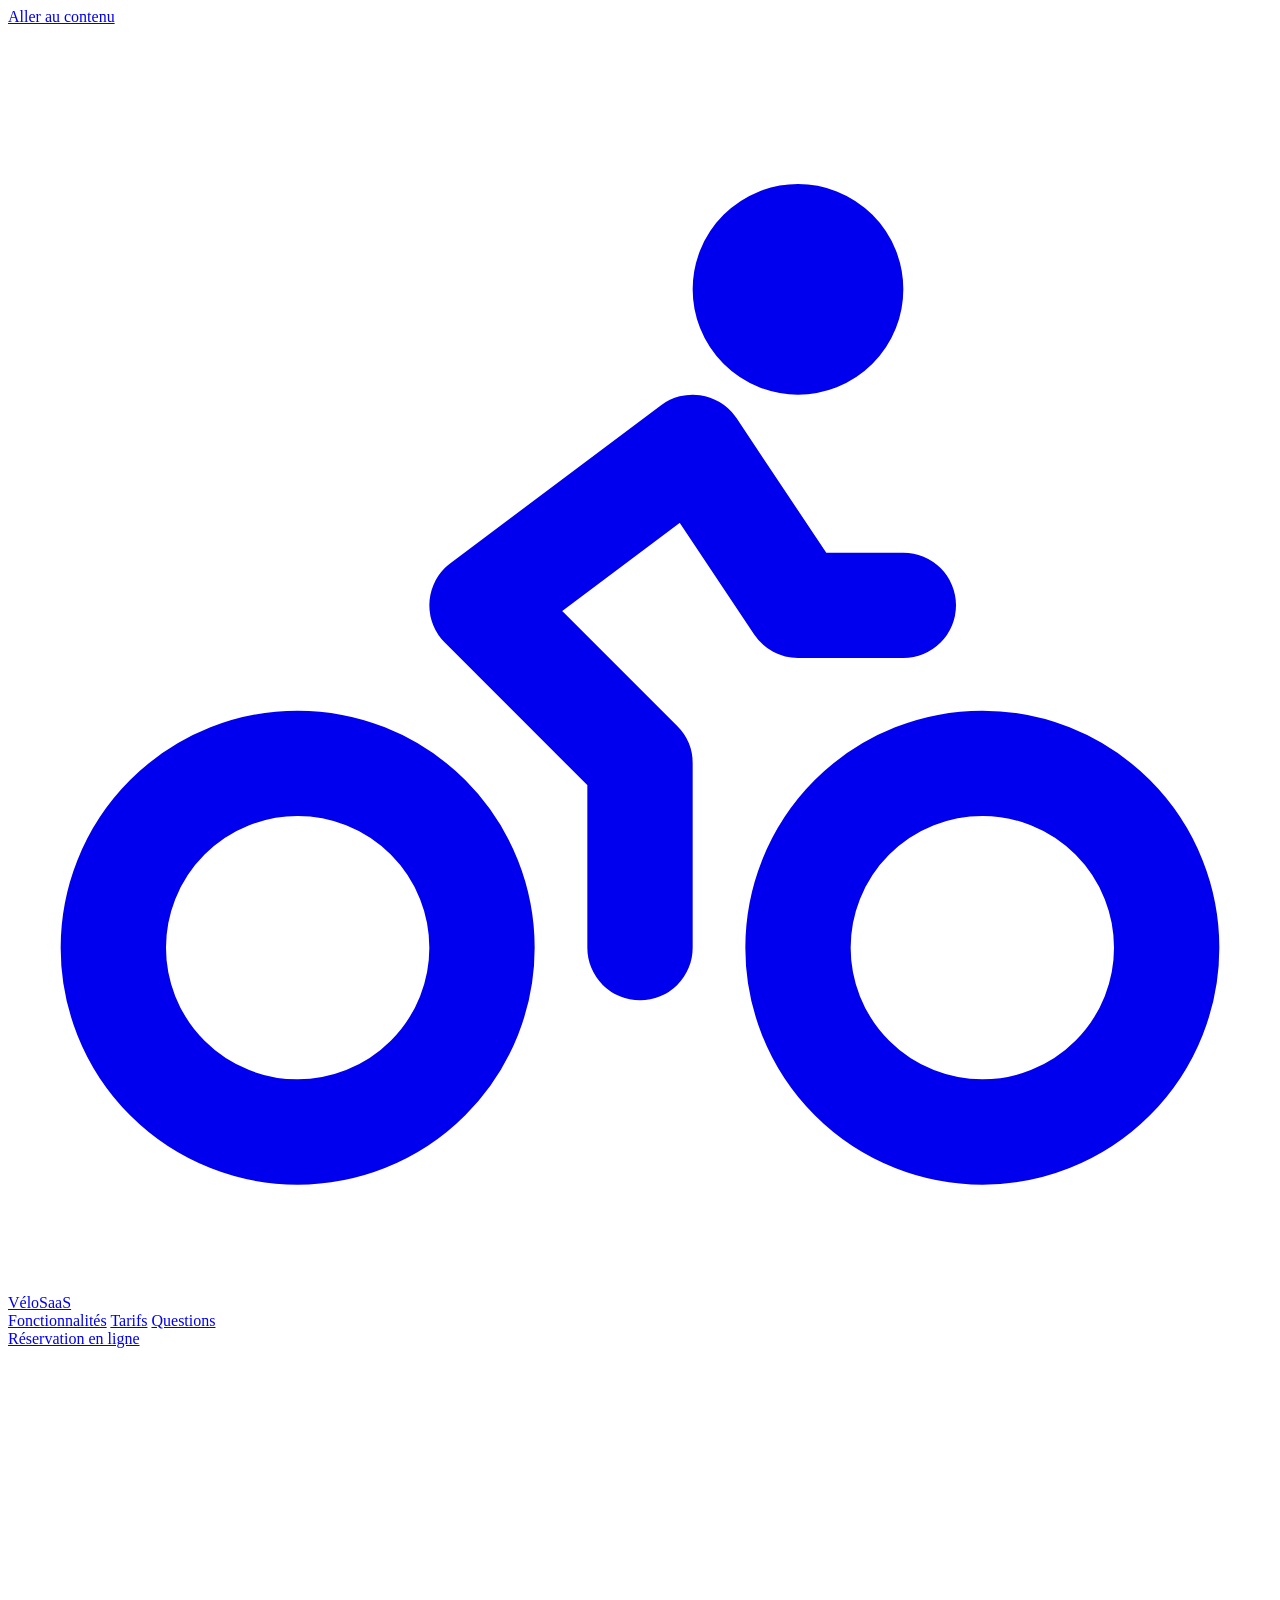
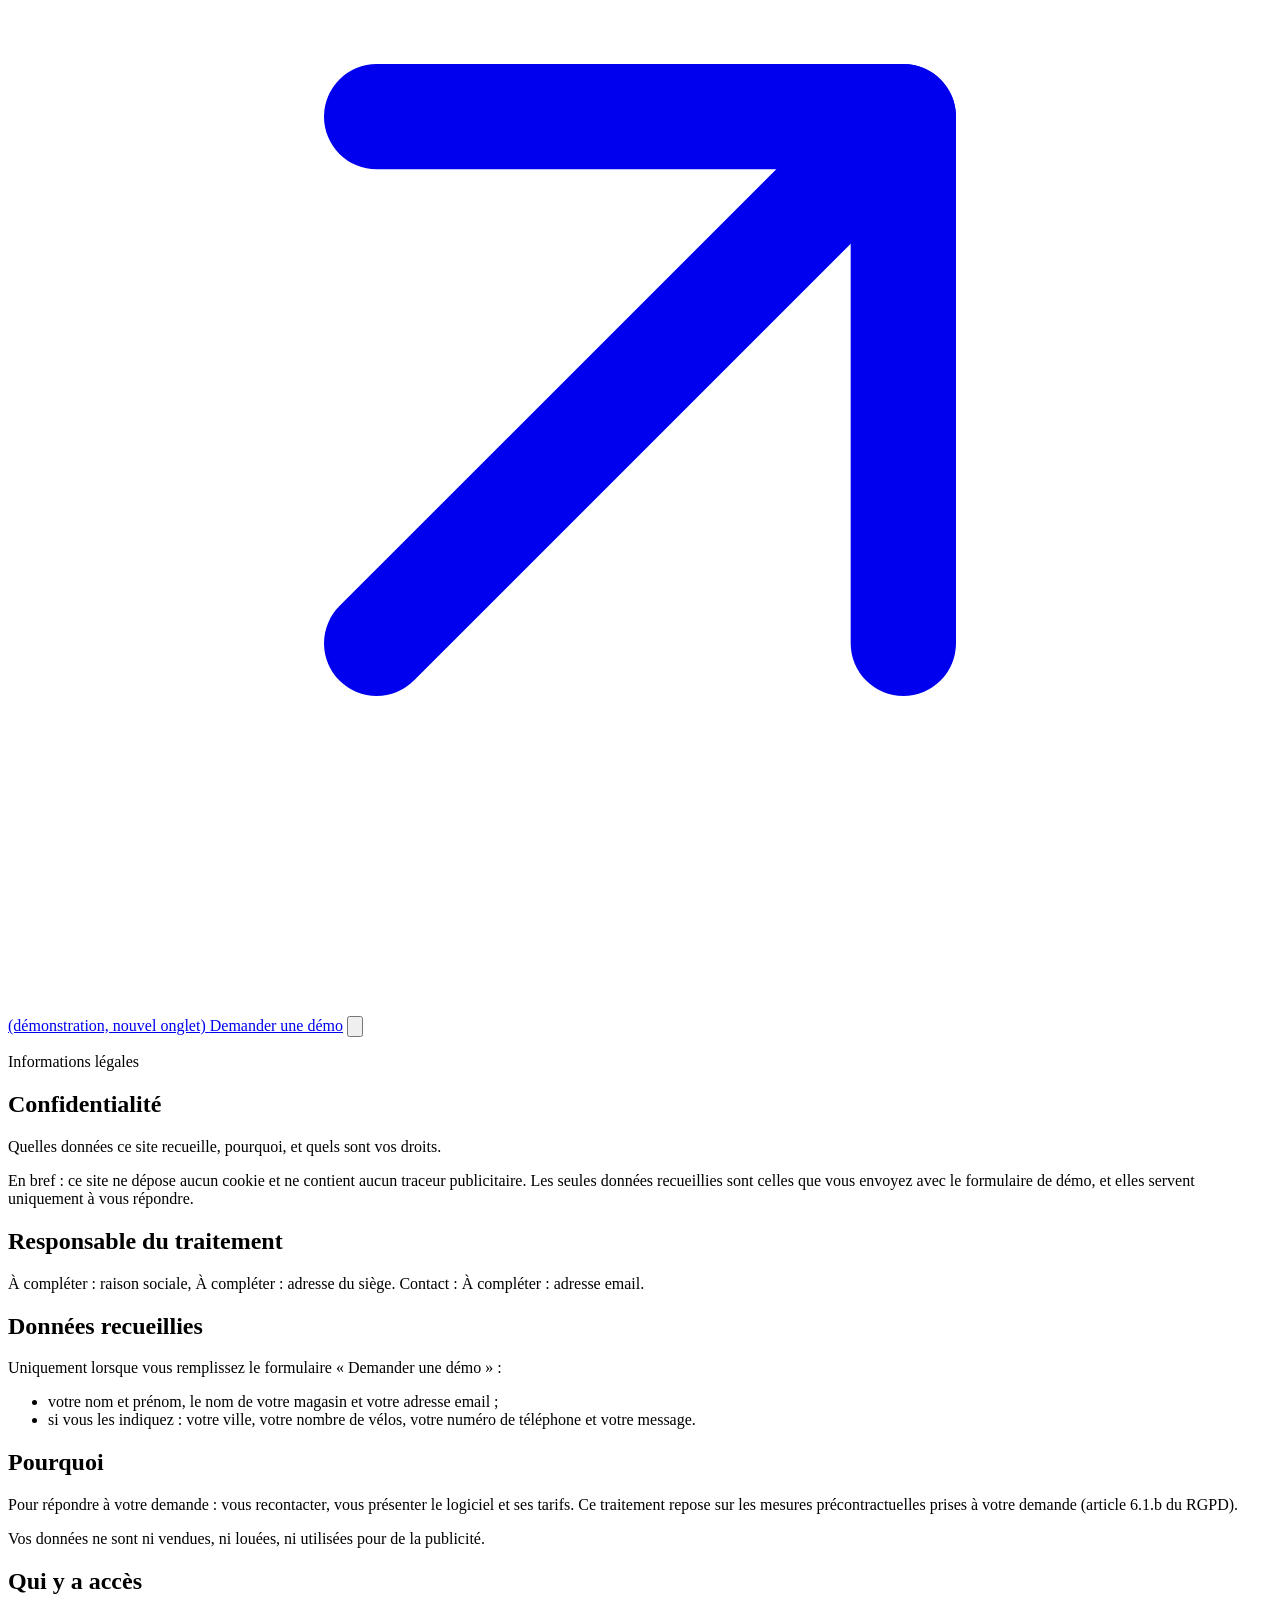
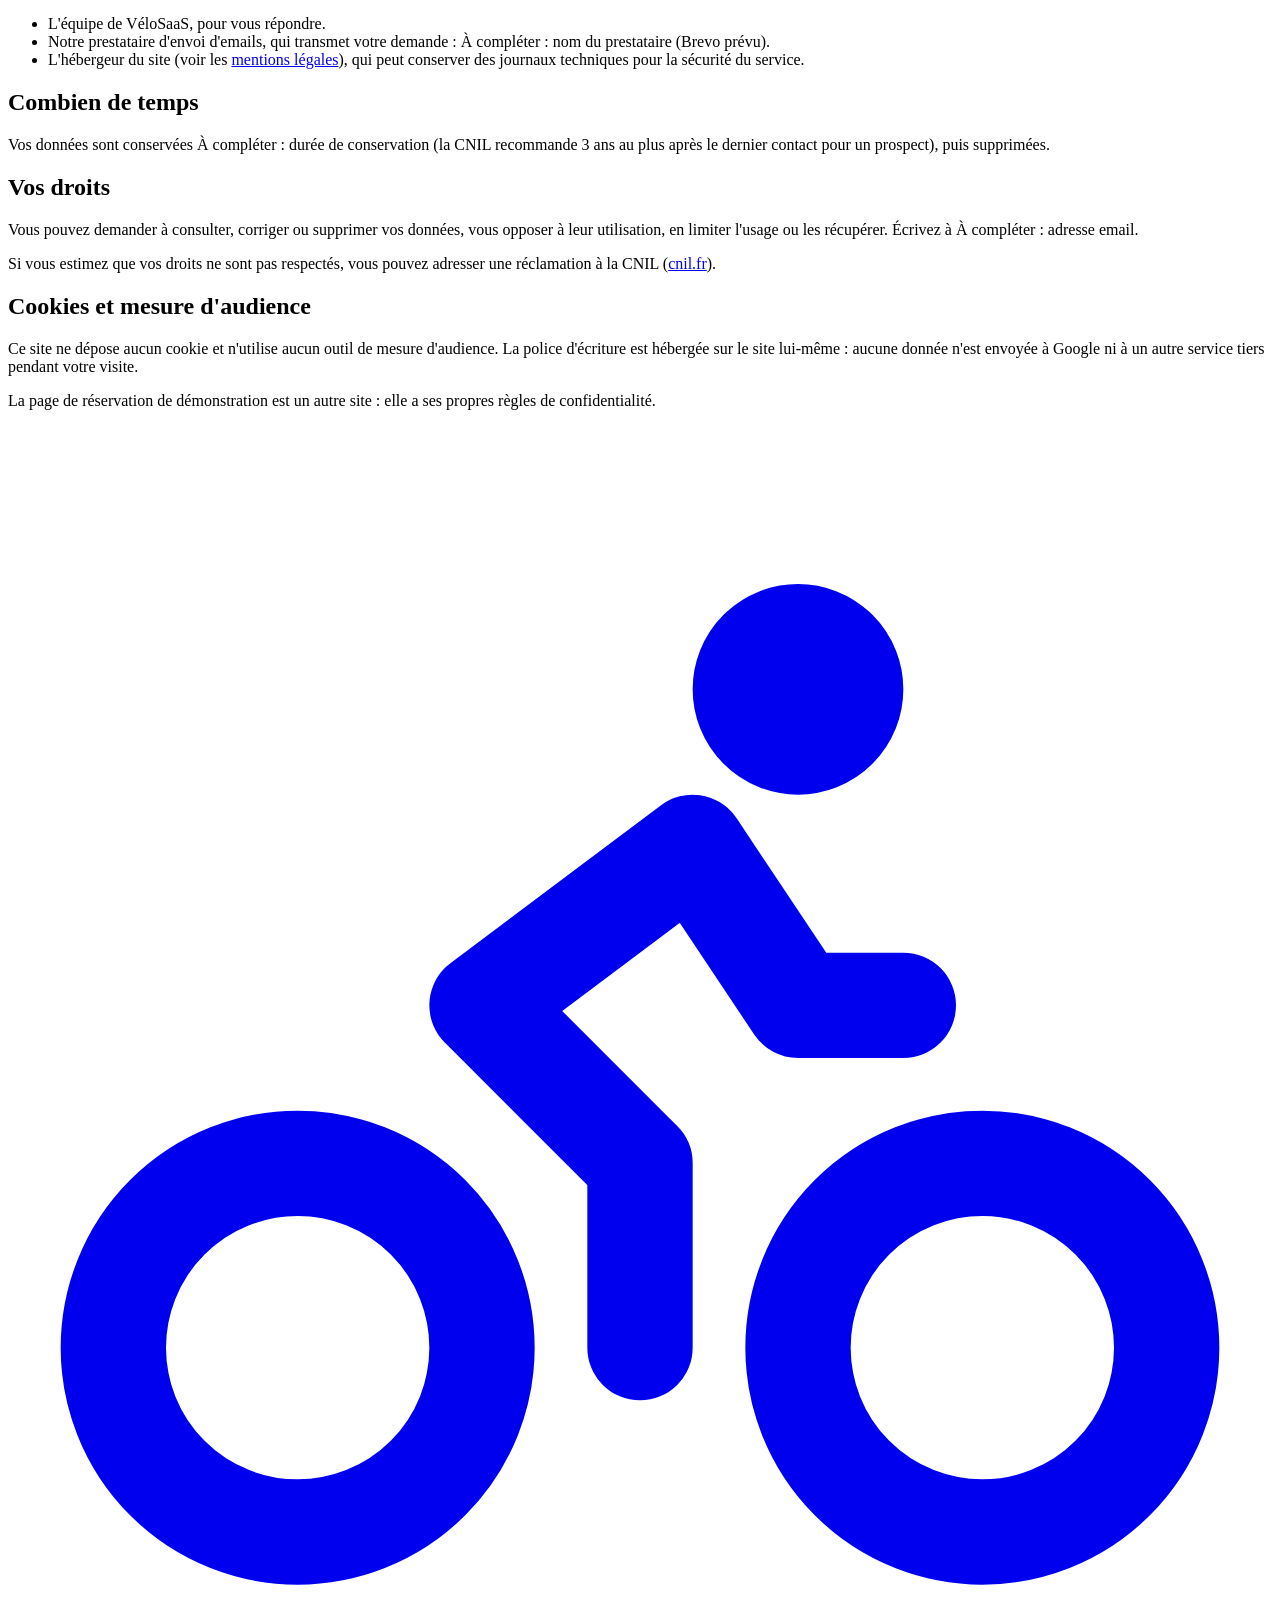
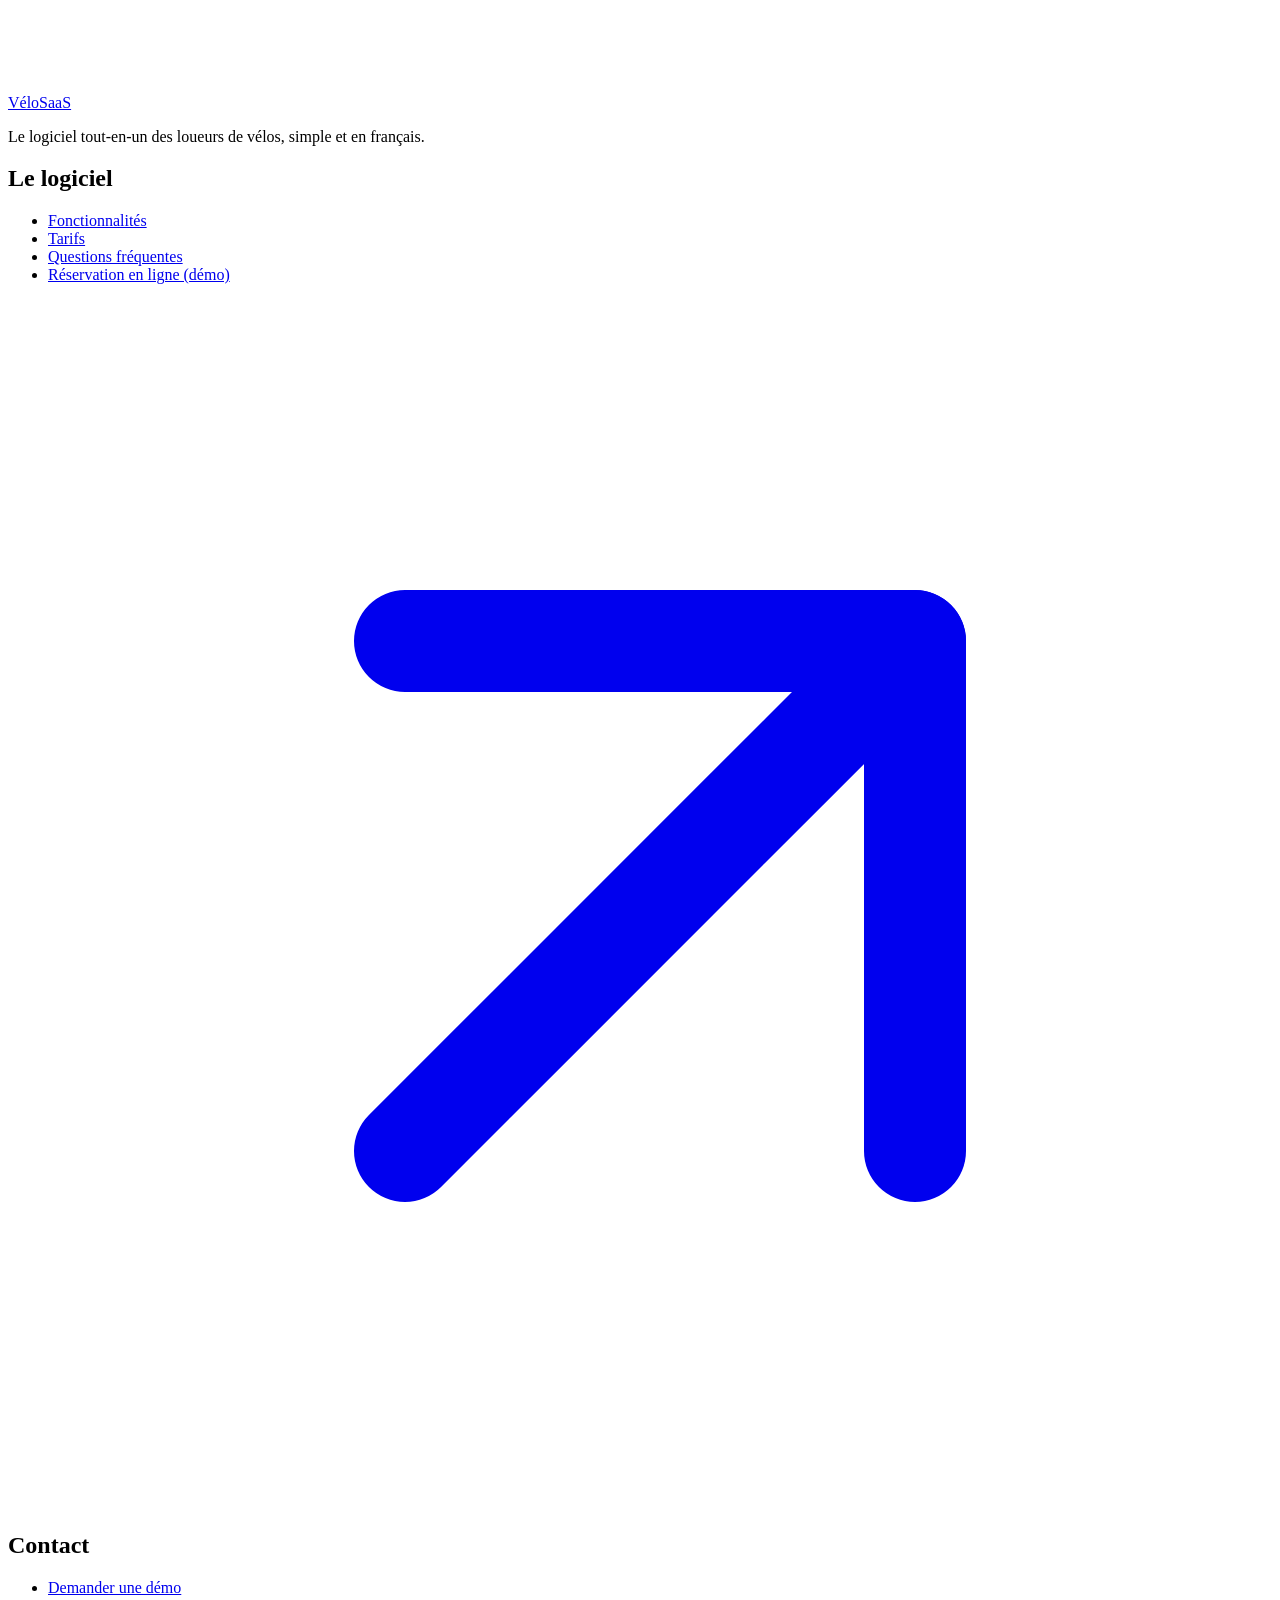
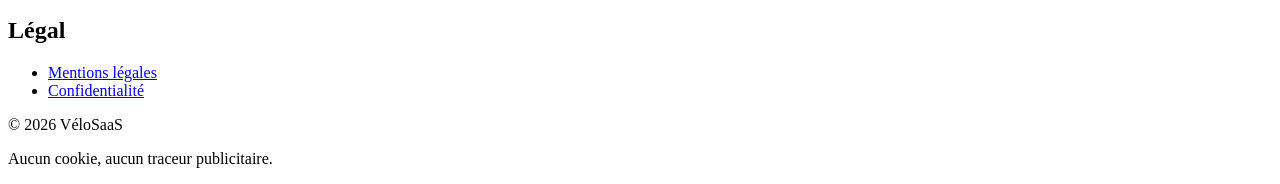
==== confidentialite/index.html @ 21ca9054 "Aperçu de la première version du site Co-Authored-By: Claude Opus 5.5 <noreply@anthropic.com>" ====
<!doctype html>
<html lang="fr">
<head>
  <meta charset="utf-8">
  <meta name="robots" content="noindex, nofollow">
  <meta name="viewport" content="width=device-width, initial-scale=1">
  <title>Confidentialité · VéloSaaS</title>
  <meta name="description" content="Politique de confidentialité du site : données recueillies, utilisation, durée de conservation et droits.">
  <meta name="theme-color" content="#FAF6EF">
  
  <meta property="og:type" content="website">
  <meta property="og:locale" content="fr_FR">
  <meta property="og:site_name" content="VéloSaaS">
  <meta property="og:title" content="Confidentialité">
  <meta property="og:description" content="Politique de confidentialité du site : données recueillies, utilisation, durée de conservation et droits.">
  <link rel="icon" href="/velosaas-apercu/assets/favicon.svg" type="image/svg+xml">
  <link rel="preload" href="/velosaas-apercu/assets/polices/dm-sans-latin-wght-normal.woff2" as="font" type="font/woff2" crossorigin>
  <link rel="stylesheet" href="/velosaas-apercu/assets/css/charte.css">
  <link rel="stylesheet" href="/velosaas-apercu/assets/css/site.css">
  <script>document.documentElement.classList.add("js")</script>
  <script src="/velosaas-apercu/assets/js/site.js" defer></script>
</head>
<body class="">
  <a class="lien-evitement" href="#contenu">Aller au contenu</a>
  <header class="entete" data-entete>
  <div class="conteneur entete__interieur">
    <a class="logo" href="/velosaas-apercu/" aria-label="VéloSaaS, accueil">
      <span class="logo__pastille"><svg class="icone" aria-hidden="true" focusable="false" xmlns="http://www.w3.org/2000/svg" viewBox="0 0 24 24" fill="none" stroke="currentColor" stroke-width="2" stroke-linecap="round" stroke-linejoin="round" > <circle cx="18.5" cy="17.5" r="3.5" /> <circle cx="5.5" cy="17.5" r="3.5" /> <circle cx="15" cy="5" r="1" /> <path d="M12 17.5V14l-3-3 4-3 2 3h2" /> </svg></span>
      <span class="logo__nom">VéloSaaS</span>
    </a>

    <nav class="menu-principal" aria-label="Menu principal">
      
        <a href="/velosaas-apercu/fonctionnalites/">Fonctionnalités</a>
      
        <a href="/velosaas-apercu/tarifs/">Tarifs</a>
      
        <a href="/velosaas-apercu/#questions">Questions</a>
      
    </nav>

    <div class="entete__actions">
      <a class="lien-discret entete__essai" href="https://velosaas.onrender.com/book/velodea" target="_blank" rel="noopener">
        Réservation en ligne <svg class="icone" aria-hidden="true" focusable="false" xmlns="http://www.w3.org/2000/svg" viewBox="0 0 24 24" fill="none" stroke="currentColor" stroke-width="2" stroke-linecap="round" stroke-linejoin="round" > <path d="M7 7h10v10" /> <path d="M7 17 17 7" /> </svg><span class="visuellement-cache"> (démonstration, nouvel onglet)</span>
      </a>
      <a class="bouton bouton--principal bouton--petit" href="/velosaas-apercu/demo/">Demander une démo</a>
      <button class="bouton-menu" type="button" popovertarget="menu-mobile" aria-label="Ouvrir le menu">
        <svg class="icone" aria-hidden="true" focusable="false" xmlns="http://www.w3.org/2000/svg" viewBox="0 0 24 24" fill="none" stroke="currentColor" stroke-width="2" stroke-linecap="round" stroke-linejoin="round" > <path d="M4 5h16" /> <path d="M4 12h16" /> <path d="M4 19h16" /> </svg>
      </button>
    </div>
  </div>

  <nav class="menu-mobile" id="menu-mobile" popover aria-label="Menu">
    <div class="menu-mobile__haut">
      <span class="logo"><span class="logo__pastille"><svg class="icone" aria-hidden="true" focusable="false" xmlns="http://www.w3.org/2000/svg" viewBox="0 0 24 24" fill="none" stroke="currentColor" stroke-width="2" stroke-linecap="round" stroke-linejoin="round" > <circle cx="18.5" cy="17.5" r="3.5" /> <circle cx="5.5" cy="17.5" r="3.5" /> <circle cx="15" cy="5" r="1" /> <path d="M12 17.5V14l-3-3 4-3 2 3h2" /> </svg></span><span class="logo__nom">VéloSaaS</span></span>
      <button class="bouton-menu" type="button" popovertarget="menu-mobile" popovertargetaction="hide" aria-label="Fermer le menu">
        <svg class="icone" aria-hidden="true" focusable="false" xmlns="http://www.w3.org/2000/svg" viewBox="0 0 24 24" fill="none" stroke="currentColor" stroke-width="2" stroke-linecap="round" stroke-linejoin="round" > <path d="M18 6 6 18" /> <path d="m6 6 12 12" /> </svg>
      </button>
    </div>
    <ul>
      <li><a href="/velosaas-apercu/">Accueil</a></li>
      
        <li><a href="/velosaas-apercu/fonctionnalites/">Fonctionnalités</a></li>
      
        <li><a href="/velosaas-apercu/tarifs/">Tarifs</a></li>
      
        <li><a href="/velosaas-apercu/#questions">Questions</a></li>
      
      <li><a href="https://velosaas.onrender.com/book/velodea" target="_blank" rel="noopener">Essayer la réservation en ligne <svg class="icone" aria-hidden="true" focusable="false" xmlns="http://www.w3.org/2000/svg" viewBox="0 0 24 24" fill="none" stroke="currentColor" stroke-width="2" stroke-linecap="round" stroke-linejoin="round" > <path d="M7 7h10v10" /> <path d="M7 17 17 7" /> </svg></a></li>
    </ul>
    <a class="bouton bouton--principal bouton--large" href="/velosaas-apercu/demo/">Demander une démo</a>
  </nav>
</header>

  <main id="contenu">
    <section class="entete-page">
  <div class="heros__fond" aria-hidden="true"></div>
  <div class="conteneur">
    <p class="surtitre">Informations légales</p>
    <h1>Confidentialité</h1>
    <p class="chapeau">Quelles données ce site recueille, pourquoi, et quels sont vos droits.</p>
  </div>
</section>
<article class="conteneur texte-long">
  <p class="encadre">En bref : ce site ne dépose aucun cookie et ne contient aucun traceur publicitaire. Les seules données recueillies sont celles que vous envoyez avec le formulaire de démo, et elles servent uniquement à vous répondre.</p>
<h2>Responsable du traitement</h2>
<p><span class="a-completer">À compléter : raison sociale</span>, <span class="a-completer">À compléter : adresse du siège</span>.
Contact : <span class="a-completer">À compléter : adresse email</span>.</p>
<h2>Données recueillies</h2>
<p>Uniquement lorsque vous remplissez le formulaire « Demander une démo » :</p>
<ul>
<li>votre nom et prénom, le nom de votre magasin et votre adresse email ;</li>
<li>si vous les indiquez : votre ville, votre nombre de vélos, votre numéro de téléphone et votre message.</li>
</ul>
<h2>Pourquoi</h2>
<p>Pour répondre à votre demande : vous recontacter, vous présenter le logiciel et ses tarifs. Ce traitement repose sur les mesures précontractuelles prises à votre demande (article 6.1.b du RGPD).</p>
<p>Vos données ne sont ni vendues, ni louées, ni utilisées pour de la publicité.</p>
<h2>Qui y a accès</h2>
<ul>
<li>L'équipe de VéloSaaS, pour vous répondre.</li>
<li>Notre prestataire d'envoi d'emails, qui transmet votre demande : <span class="a-completer">À compléter : nom du prestataire (Brevo prévu)</span>.</li>
<li>L'hébergeur du site (voir les <a href="/velosaas-apercu/mentions-legales/">mentions légales</a>), qui peut conserver des journaux techniques pour la sécurité du service.</li>
</ul>
<h2>Combien de temps</h2>
<p>Vos données sont conservées <span class="a-completer">À compléter : durée de conservation (la CNIL recommande 3 ans au plus après le dernier contact pour un prospect)</span>, puis supprimées.</p>
<h2>Vos droits</h2>
<p>Vous pouvez demander à consulter, corriger ou supprimer vos données, vous opposer à leur utilisation, en limiter l'usage ou les récupérer. Écrivez à <span class="a-completer">À compléter : adresse email</span>.</p>
<p>Si vous estimez que vos droits ne sont pas respectés, vous pouvez adresser une réclamation à la CNIL (<a href="https://www.cnil.fr">cnil.fr</a>).</p>
<h2>Cookies et mesure d'audience</h2>
<p>Ce site ne dépose aucun cookie et n'utilise aucun outil de mesure d'audience. La police d'écriture est hébergée sur le site lui-même : aucune donnée n'est envoyée à Google ni à un autre service tiers pendant votre visite.</p>
<p>La page de réservation de démonstration est un autre site : elle a ses propres règles de confidentialité.</p>

</article>

  </main>
  <footer class="pied">
  <div class="conteneur pied__grille">
    <div class="pied__marque">
      <a class="logo" href="/velosaas-apercu/"><span class="logo__pastille"><svg class="icone" aria-hidden="true" focusable="false" xmlns="http://www.w3.org/2000/svg" viewBox="0 0 24 24" fill="none" stroke="currentColor" stroke-width="2" stroke-linecap="round" stroke-linejoin="round" > <circle cx="18.5" cy="17.5" r="3.5" /> <circle cx="5.5" cy="17.5" r="3.5" /> <circle cx="15" cy="5" r="1" /> <path d="M12 17.5V14l-3-3 4-3 2 3h2" /> </svg></span><span class="logo__nom">VéloSaaS</span></a>
      <p>Le logiciel tout-en-un des loueurs de vélos, simple et en français.</p>
    </div>
    <nav class="pied__colonne" aria-label="Le logiciel">
      <h2>Le logiciel</h2>
      <ul>
        <li><a href="/velosaas-apercu/fonctionnalites/">Fonctionnalités</a></li>
        <li><a href="/velosaas-apercu/tarifs/">Tarifs</a></li>
        <li><a href="/velosaas-apercu/#questions">Questions fréquentes</a></li>
        <li><a href="https://velosaas.onrender.com/book/velodea" target="_blank" rel="noopener">Réservation en ligne (démo) <svg class="icone" aria-hidden="true" focusable="false" xmlns="http://www.w3.org/2000/svg" viewBox="0 0 24 24" fill="none" stroke="currentColor" stroke-width="2" stroke-linecap="round" stroke-linejoin="round" > <path d="M7 7h10v10" /> <path d="M7 17 17 7" /> </svg></a></li>
      </ul>
    </nav>
    <nav class="pied__colonne" aria-label="Contact">
      <h2>Contact</h2>
      <ul>
        <li><a href="/velosaas-apercu/demo/">Demander une démo</a></li>
        
      </ul>
    </nav>
    <nav class="pied__colonne" aria-label="Informations légales">
      <h2>Légal</h2>
      <ul>
        <li><a href="/velosaas-apercu/mentions-legales/">Mentions légales</a></li>
        <li><a href="/velosaas-apercu/confidentialite/">Confidentialité</a></li>
      </ul>
    </nav>
  </div>
  <div class="conteneur pied__bas">
    <p>© 2026 VéloSaaS</p>
    <p>Aucun cookie, aucun traceur publicitaire.</p>
  </div>
</footer>

</body>
</html>
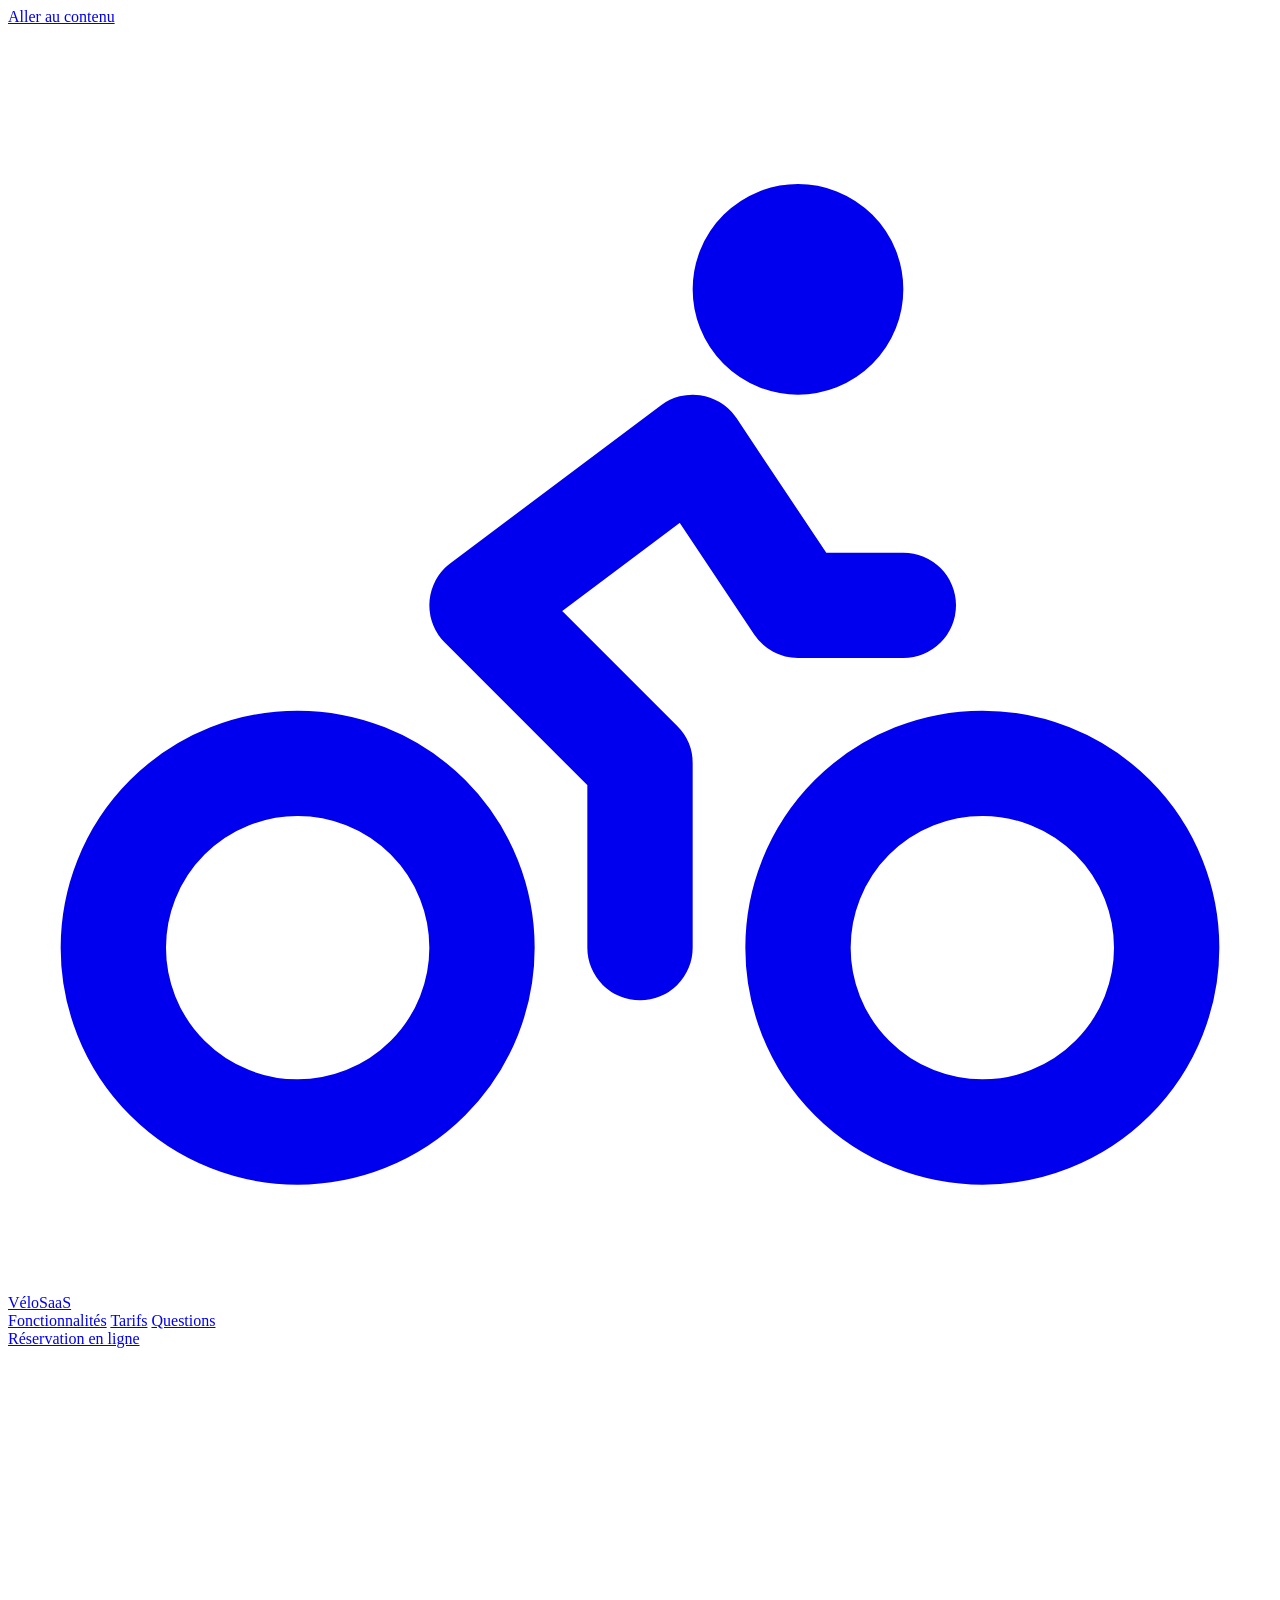
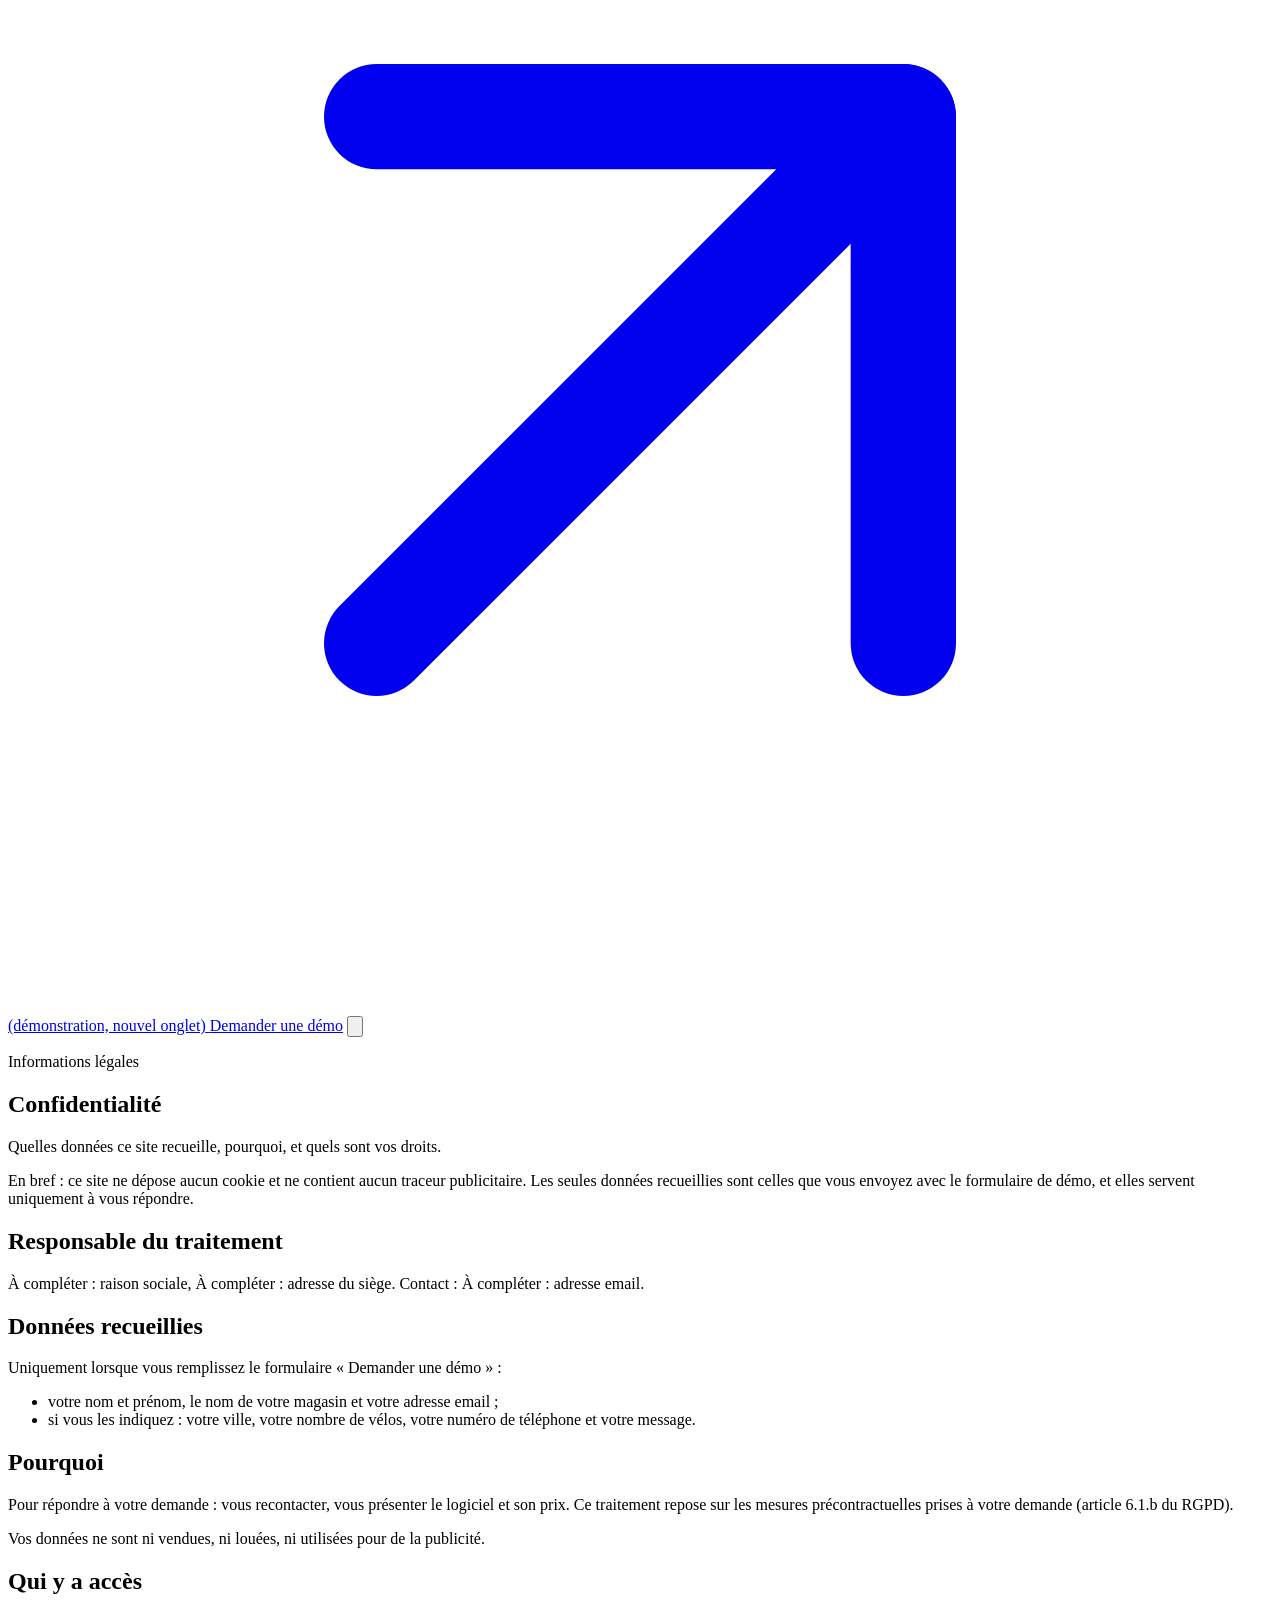
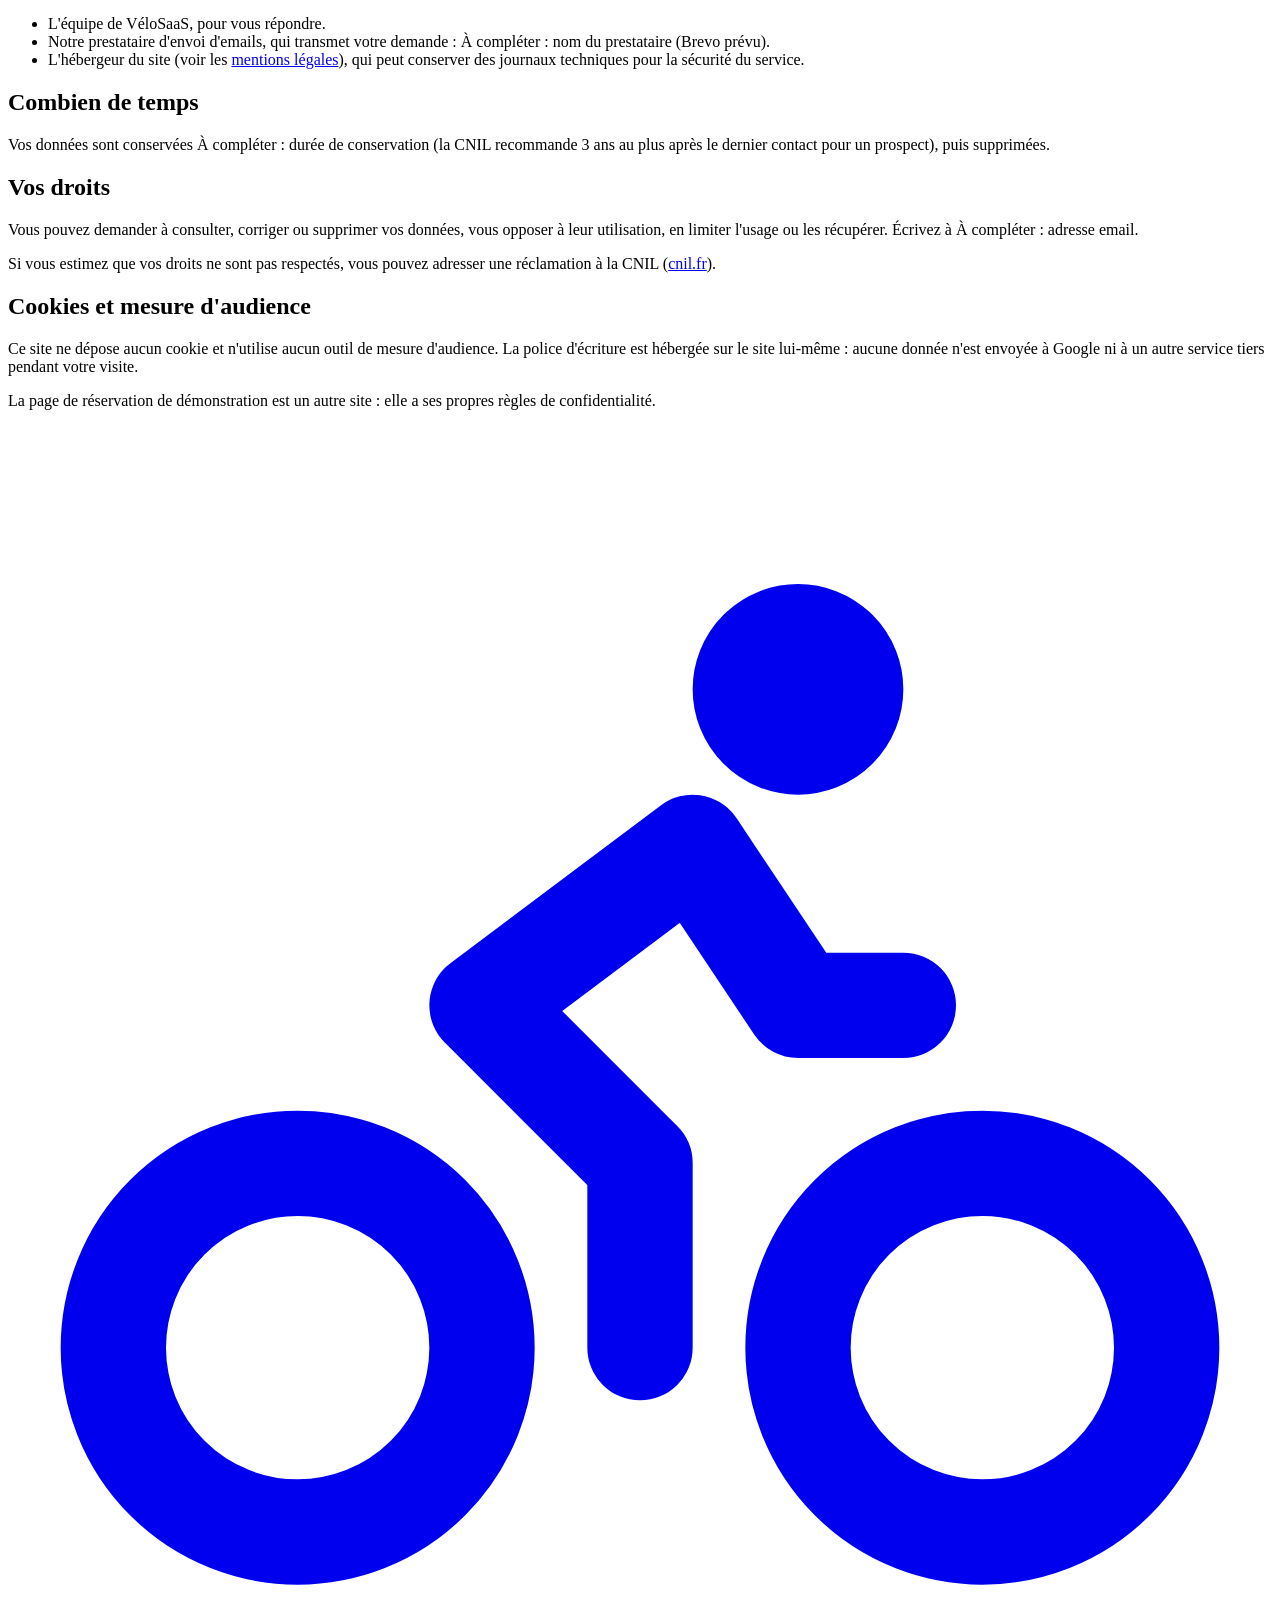
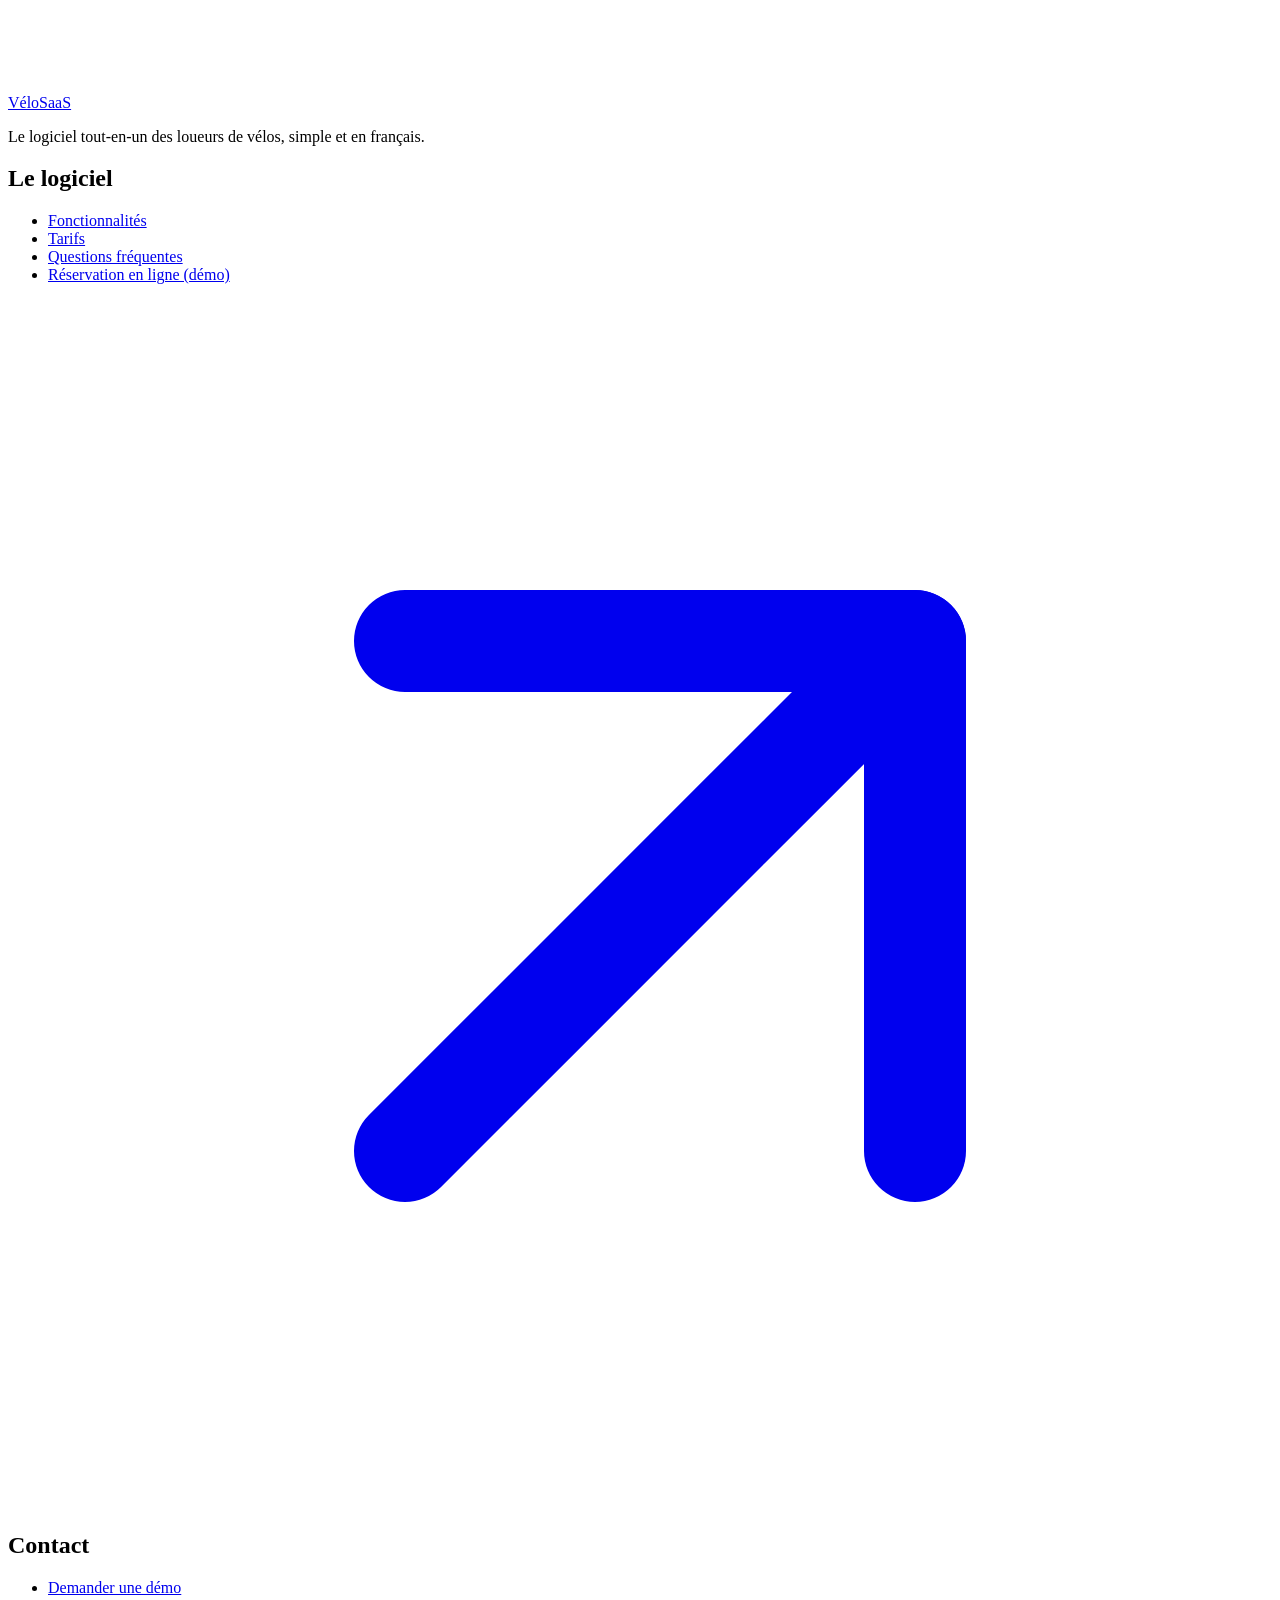
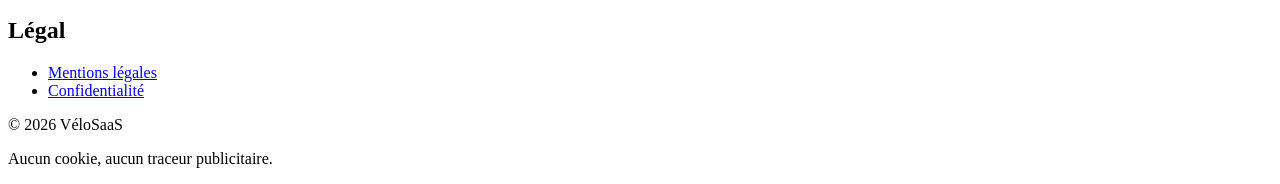
==== commit 42233454: "Aperçu : mise en avant du prix unique Co-Authored-By: Claude Opus 5.5 <noreply@anthropic.com>" ====
--- a/confidentialite/index.html
+++ b/confidentialite/index.html
@@ -93,7 +93,7 @@
 <li>si vous les indiquez : votre ville, votre nombre de vélos, votre numéro de téléphone et votre message.</li>
 </ul>
 <h2>Pourquoi</h2>
-<p>Pour répondre à votre demande : vous recontacter, vous présenter le logiciel et ses tarifs. Ce traitement repose sur les mesures précontractuelles prises à votre demande (article 6.1.b du RGPD).</p>
+<p>Pour répondre à votre demande : vous recontacter, vous présenter le logiciel et son prix. Ce traitement repose sur les mesures précontractuelles prises à votre demande (article 6.1.b du RGPD).</p>
 <p>Vos données ne sont ni vendues, ni louées, ni utilisées pour de la publicité.</p>
 <h2>Qui y a accès</h2>
 <ul>
